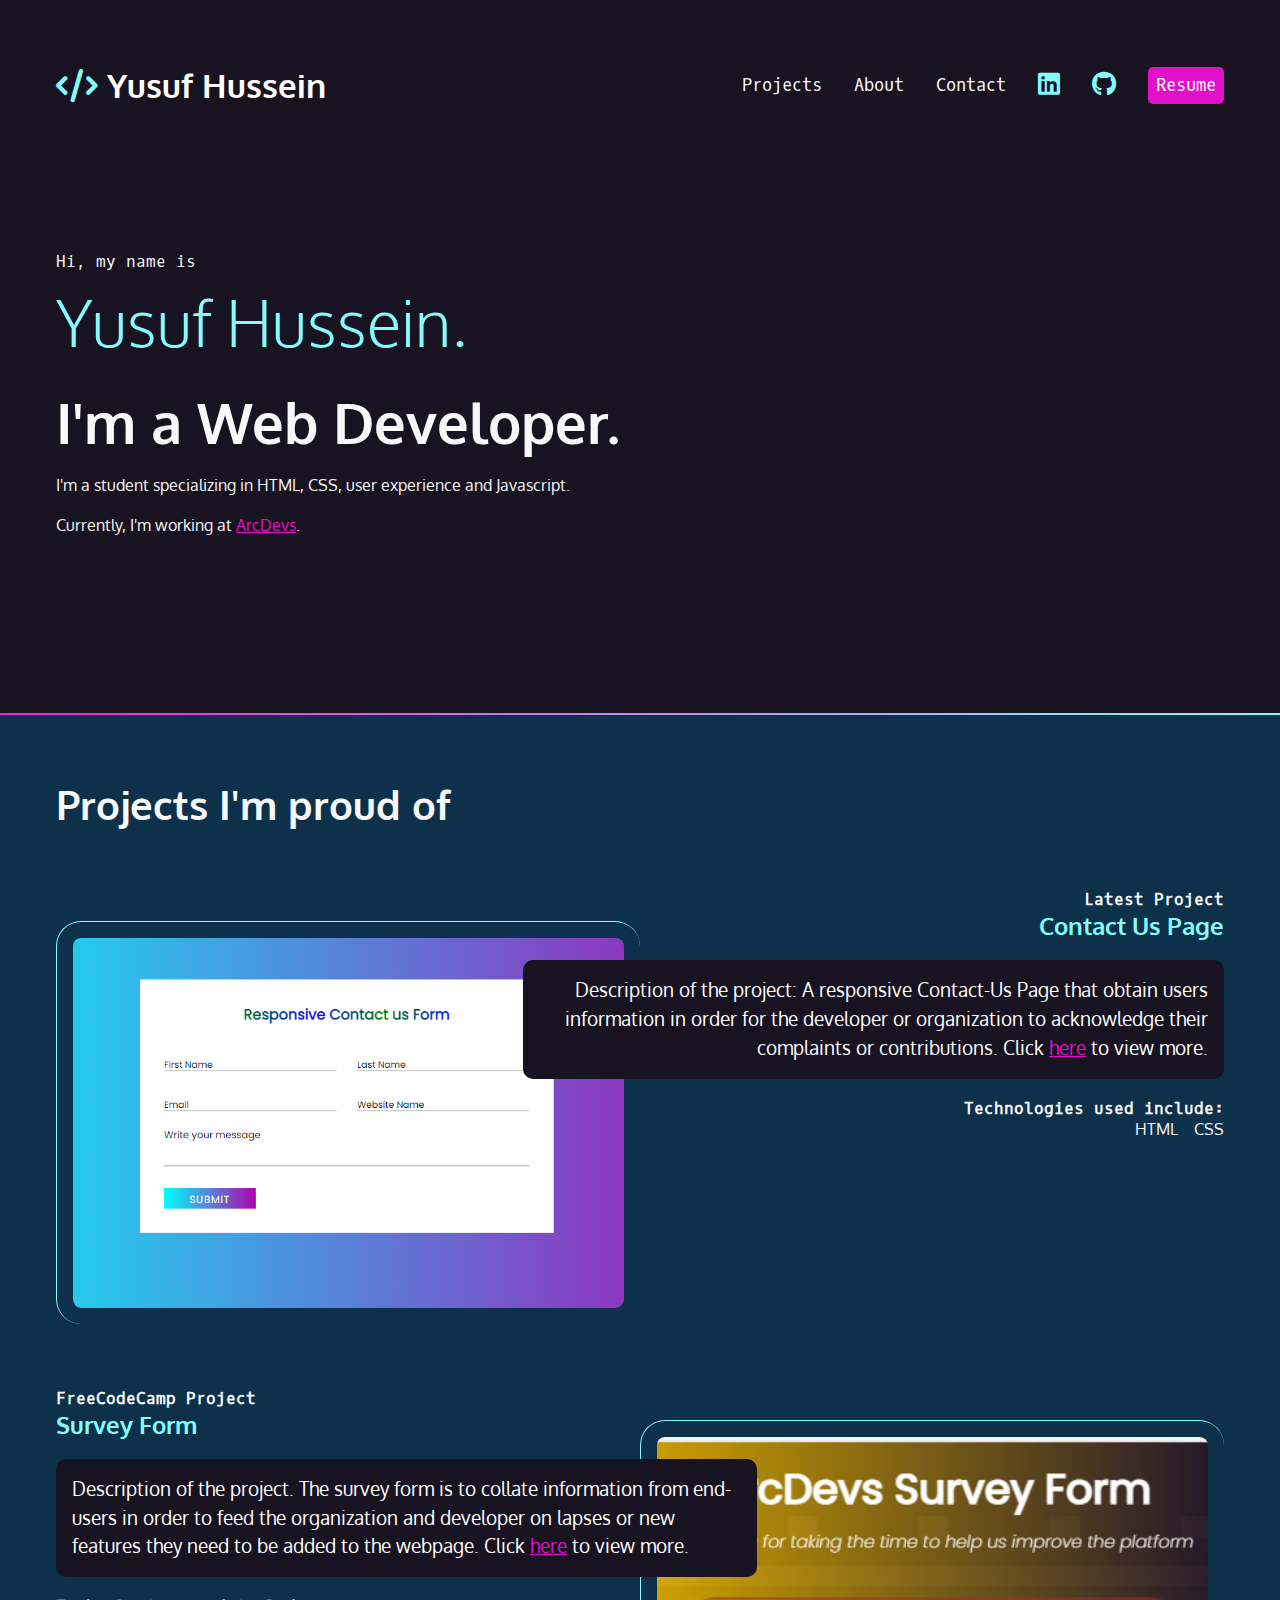
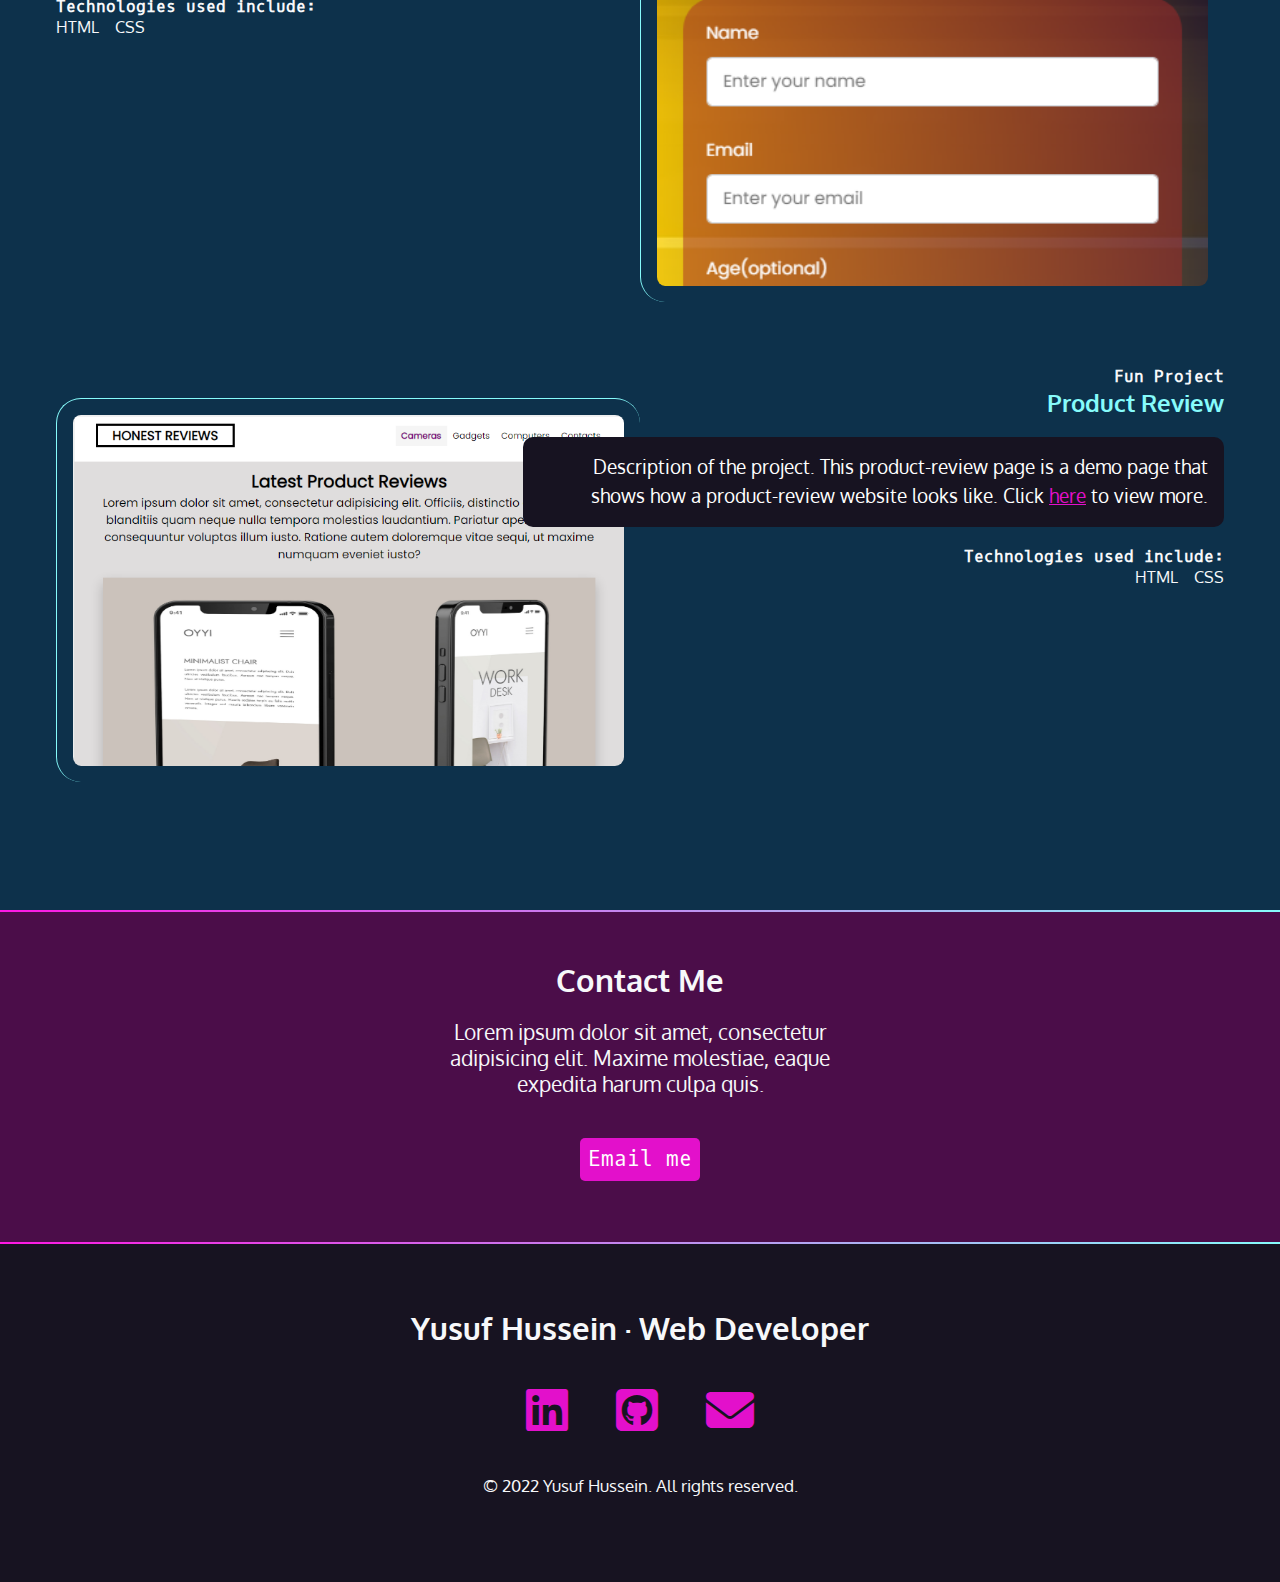
==== index.html @ 78f571a2 "Add files via upload" ====
<!DOCTYPE html>
<html lang="en">
<head>
    <meta charset="UTF-8">
    <meta http-equiv="X-UA-Compatible" content="IE=edge">
    <meta name="viewport" content="width=device-width, initial-scale=1.0">
    <link rel="stylesheet" href="https://cdnjs.cloudflare.com/ajax/libs/font-awesome/6.1.2/css/all.min.css">
    <link rel="stylesheet" href="/css/style.css">
    <title>Portfolio</title>
</head>
<body>
    <nav>
        <ul>
          <li>
            <h1><a href="index.html"><span class="logo"><span class="fa-solid fa-code" aria-hidden="true"></span><span> Yusuf Hussein</span>
              </a>
            </h1>
          </li>
          <li><a href="index.html">Projects</a></li>
          <li><a href="about.html">About</a></li>
          <li><a href="#contact">Contact</a></li>
          <li><a href="#linkedin" target="_blank"> <span class="fa-brands fa-linkedin" aria-hidden="true">
          </span>
            <span class="sr-only">LinkedIn</span></a></li>
          <li><a href="https://https://www.github.com/HayCodes" target="_blank"> <span class="fa-brands fa-github" aria-hidden="true"></span>
            <span class="sr-only">Github</span></a></li>
          <li><a href="#resume" class="button">Resume</a></li>
        </ul>
      </nav>

    <section id="intro">
        <p class="name">Hi, my name is <span>Yusuf Hussein.</span></p>
        <h2>I'm a Web Developer.</h2>
        <p>I'm a student specializing in HTML, CSS, user experience and Javascript.</p>
        <p>Currently, I'm working at <a href="#">ArcDevs</a>.</p>
    </section>
    
    <div class="gradient"></div>

    <div class="section-blue">
      <section id="projects">
        <h2>Projects I'm proud of</h2>
        <article>
        <div class="text">
        <h4>Latest Project</h4>
        <h3>Contact Us Page</h3>
        <p class="blackbox">Description of the project: A responsive Contact-Us Page that obtain users information in order for the developer or organization to acknowledge their complaints or contributions. Click <a href="https://hay-contactus.netlify.app/" target="_blank">here</a> to view more. </p>
      <h4>Technologies used include:</h4>
      <ul>
      <li>HTML</li>
      <li>CSS</li>
      </ul>
        </div>
    <img src="/images/contact-us form.png" alt="Screenshot of the Contact-Us Page."/>
      </article>
        
        <article class="reverse">
      <div class="text">
      <h4>FreeCodeCamp Project</h4>
      <h3>Survey Form</h3>
    <p class="blackbox">Description of the project. The survey form is to collate information from end-users in order to feed the organization and developer on lapses or new features they need to be added to the webpage.
    Click <a href="https://hay-surveyform.netlify.app/" target="_blank">here</a> to view more.
      </p>
      <h4>Technologies used include:</h4>
      <ul>
        <li>HTML</li>
        <li>CSS</li>
      </ul>
      </div>
      <img src="/images/survey-form.png" target="_blank" alt="Screenshot of Survey Form"/>
    </article>
    
    <article>
      <div class="text">
      <h4>Fun Project</h4>
      <h3>Product Review</h3>
    <p class="blackbox">Description of the project. This product-review page is a demo page that shows how a product-review website looks like.
    Click <a href="https://hay-reviewpage.netlify.app/">here</a> to view more.
      </p>
      <h4>Technologies used include:</h4>
      <ul>
        <li>HTML</li>
        <li>CSS</li>
      </ul>
      </div>
      <img src="/images/product-review.png" target="_blank" alt="Screenshot of Review Page"/>
    </article>
      </section>
    </div>    

    <div class="gradient"></div>

    <div class="section-plum">
    <section id="contact">
        <h2>Contact Me</h2>
        <p>
            Lorem ipsum dolor sit amet, consectetur adipisicing elit. Maxime molestiae, 
            eaque expedita harum culpa quis.
        </p>
        <p><a href="mailto:acedey4you@gmail.com" class="button">Email me</a></p>
    </section>
    </div>

    <div class="gradient"></div>

    <footer>
        <h2>Yusuf Hussein &middot; Web Developer</h2>
        <ul>
          <li>
            <a href="#" target="_blank">
              <span class="fab fa-linkedin" aria-hidden="true"></span>
              <span class="sr-only">LinkedIn</span>
            </a>
          </li>
          <li>
            <a href="https://www.github.com/HayCodes" target="_blank">
              <span class="fab fa-github-square" aria-hidden="true"></span>
              <span class="sr-only">Github</span>
            </a>
          </li>
          <li>
            <a href="mailto:acedey4you@gmail.com">
              <span class="fas fa-envelope" aria-hidden="true"></span>
              <span class="sr-only">Email</span>
            </a>
          </li>
        </ul>
        <p><small>&copy; 2022 Yusuf Hussein. All rights reserved.</small></p>
      </footer>
</body>
</html>
---- css/style.css ----
/* variables declared here - these are the colors for our pages, as well as the font stacks and sizes. */
@import url('https://fonts.googleapis.com/css2?family=Oxygen&family=Oxygen+Mono&display=swap');

:root {
    --black: #171321;
    --dkblue: #0d314b;
    --plum: #4b0d49;
    --hotmag: #ff17e4;
    --magenta: #e310cb;
    --aqua: #86fbfb;
    --white: #f7f8fa;
    --font-size: 1.3rem;
    --mono: "Oxygen mono", monospace;
    --sans: Oxygen, sans-serif;
  }
  /* border box model: https://css-tricks.com/box-sizing/ */
  html {
    box-sizing: border-box;
  }
  *,
  *::before,
  *::after {
    box-sizing: inherit;
  }
  
  /* generic styles for the page */
  body {
    padding: 0;
    margin: 0;
    font-family: var(--sans);
    background-color: var(--black);
    color: var(--white);
    font-size: var(--font-size);
    scroll-behavior: smooth;
  }
  h1,
  h2,
  h3 {
    margin: 0;
  }
  a {
    color: var(--magenta);
  }
  
  a:hover {
    color: var(--hotmag);
    text-decoration: none;
  }

  img{
    width: 100%;
  }

  /* background color divs */
  .section-plum{
    background-color: var(--plum);
  }

  .section-blue {
    background-color: var(--dkblue);
  }

  .gradient {
    background: linear-gradient(90deg, rgba(255,23,228,1) 0%, rgba(134,251,251,1) 100%);
    height: 2px;
  }

  /* intro styles */

  #intro {
    padding: 4rem 1rem 10rem 1rem;
    max-width: 1200px;
    margin: 0 auto;
  }
  
  #intro p {
    font-size: 1rem;
    line-height: 1.5;
  }
  
  #intro .name {
    font-family: var(--mono);
    font-size: 1rem;
  }
  
  .name span {
    font-family: var(--sans);
    font-size: 4rem;
    color: var(--aqua);
    display: block;
    font-weight: 300;
  }
  
  #intro h2 {
    font-size: 3.5rem;
  font-weight: bold;
  }
  
  /* contact section */
  
  #contact {
    width: 400px;
    text-align: center;
    margin: 0 auto;
    padding: 3rem 0;
  }
  
  #contact p:last-child {
    margin-top: 3rem;
  }
  
  /* navigation */
  nav {
    font-family: var(--mono);
    font-size: 80%;
    padding: 4rem 1rem;
  }
  
  nav h1 a {
    font-family: var(--sans);
  }
  
  nav ul {
    margin: 0;
    padding: 0;
    list-style-type: none;
    display: flex;
    flex-flow: row wrap;
    justify-content: center;
    align-items: center;
    gap: 2rem;
  }
  nav li:first-child {
    flex-basis: 100%;
    text-align: center;
  }
  nav [class*="fa-"] {
    font-size: 150%;
    color: var(--aqua);
  }
  nav h1 [class*="fa-"] {
    font-size: 100%;
    color: var(--aqua);
  }
  nav a {
    color: white;
    text-decoration: none;
    display: block;
  }
  
  nav a:hover,
  nav [class*="fa-"]:hover {
    color: var(--magenta);
  }
  .button {
    background-color: var(--magenta);
    color: white;
    padding: 0.5rem;
    border-radius: 5px;
    text-decoration: none;
    font-family: var(--mono);
  }
  
  .button:hover {
    color: white;
    background-color: var(--hotmag);
  }
  /* projects section */

#projects {
  padding: 4rem 1rem;
}
#projects h2 {
    font-size: 2.5rem;
    margin-bottom: calc(2.5rem * 1.5);
}
#projects h3 {
    color: var(--aqua);
}

#projects h4 {
  font-size: 1rem;
  font-family: var(--mono);
  margin: 0;
}

.blackbox {
    padding: 1rem;
    border-radius: 10px;
    color: white;
    background-color: var(--black);
    font-size: 1.2rem;
    line-height: 1.5;
}
#projects ul {
    list-style-type: none;
    padding: 0;
    margin: 0;
    display: flex;
    flex-flow: row wrap;
    justify-content: flex-start;
    gap: 1rem;
    font-size: 1rem;
}
#projects img {
    margin: 2rem 0 4rem 0;
    padding: 1rem;
    border-left: 1px solid var(--aqua);
    border-top: 1px solid var(--aqua);
    border-radius: 25px;
}
/* footer section */

footer {
    text-align: center;
    padding: 4rem 0;
}

footer ul {
    list-style-type: none;
    padding: 0;
    margin: 2rem 0;
    display: flex;
    flex-flow: row wrap;
    justify-content: center;
    gap: 3rem;
    font-size: 3rem;
}

@media (min-width: 800px) {
  article {
    display: grid;
    grid-template-columns: repeat(10, 1fr);
  }
  
  #projects{
    max-width: 1200px;
    margin: 0 auto;
  }

  #projects img {
    grid-column: 1/6;
    grid-row: 1/2;
  }
  .text {
    grid-column: 5/11;
    grid-row: 1/2;
    order: 2;
    text-align: right;
  }
  #projects ul {
    justify-content: flex-end;
  }
  #projects .reverse .text {
    grid-column: 1/7;
    order: 2;
    text-align: left;
  }
  #projects .reverse img {
    grid-column: 6/11;
    grid-row: 1/2;
  }
  #projects .reverse ul {
    justify-content: flex-start;
  }
  
}
@media (min-width: 850px) {
    nav {
        max-width: 1200px;
        margin: 0 auto;
    }
    nav li:first-child {
        flex-basis: auto;
        text-align: left;
        margin-right: auto;
    }
}
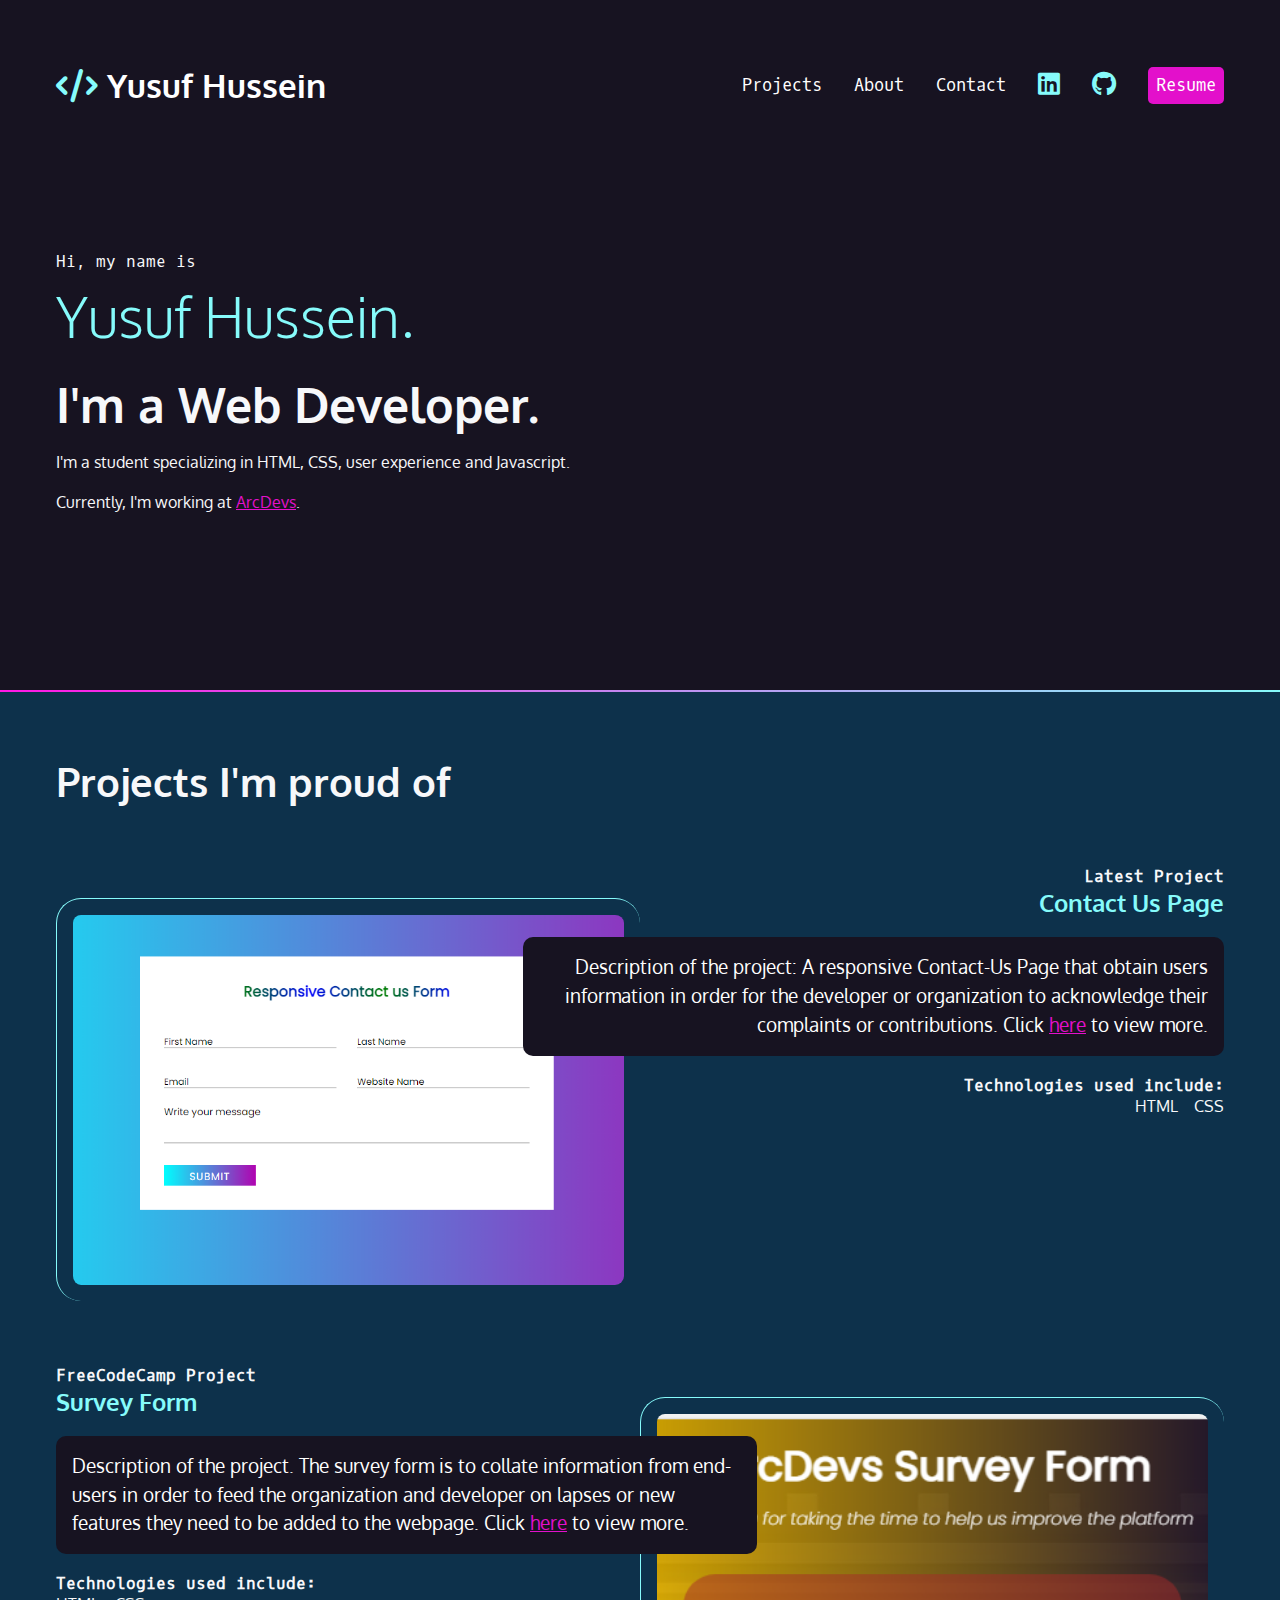
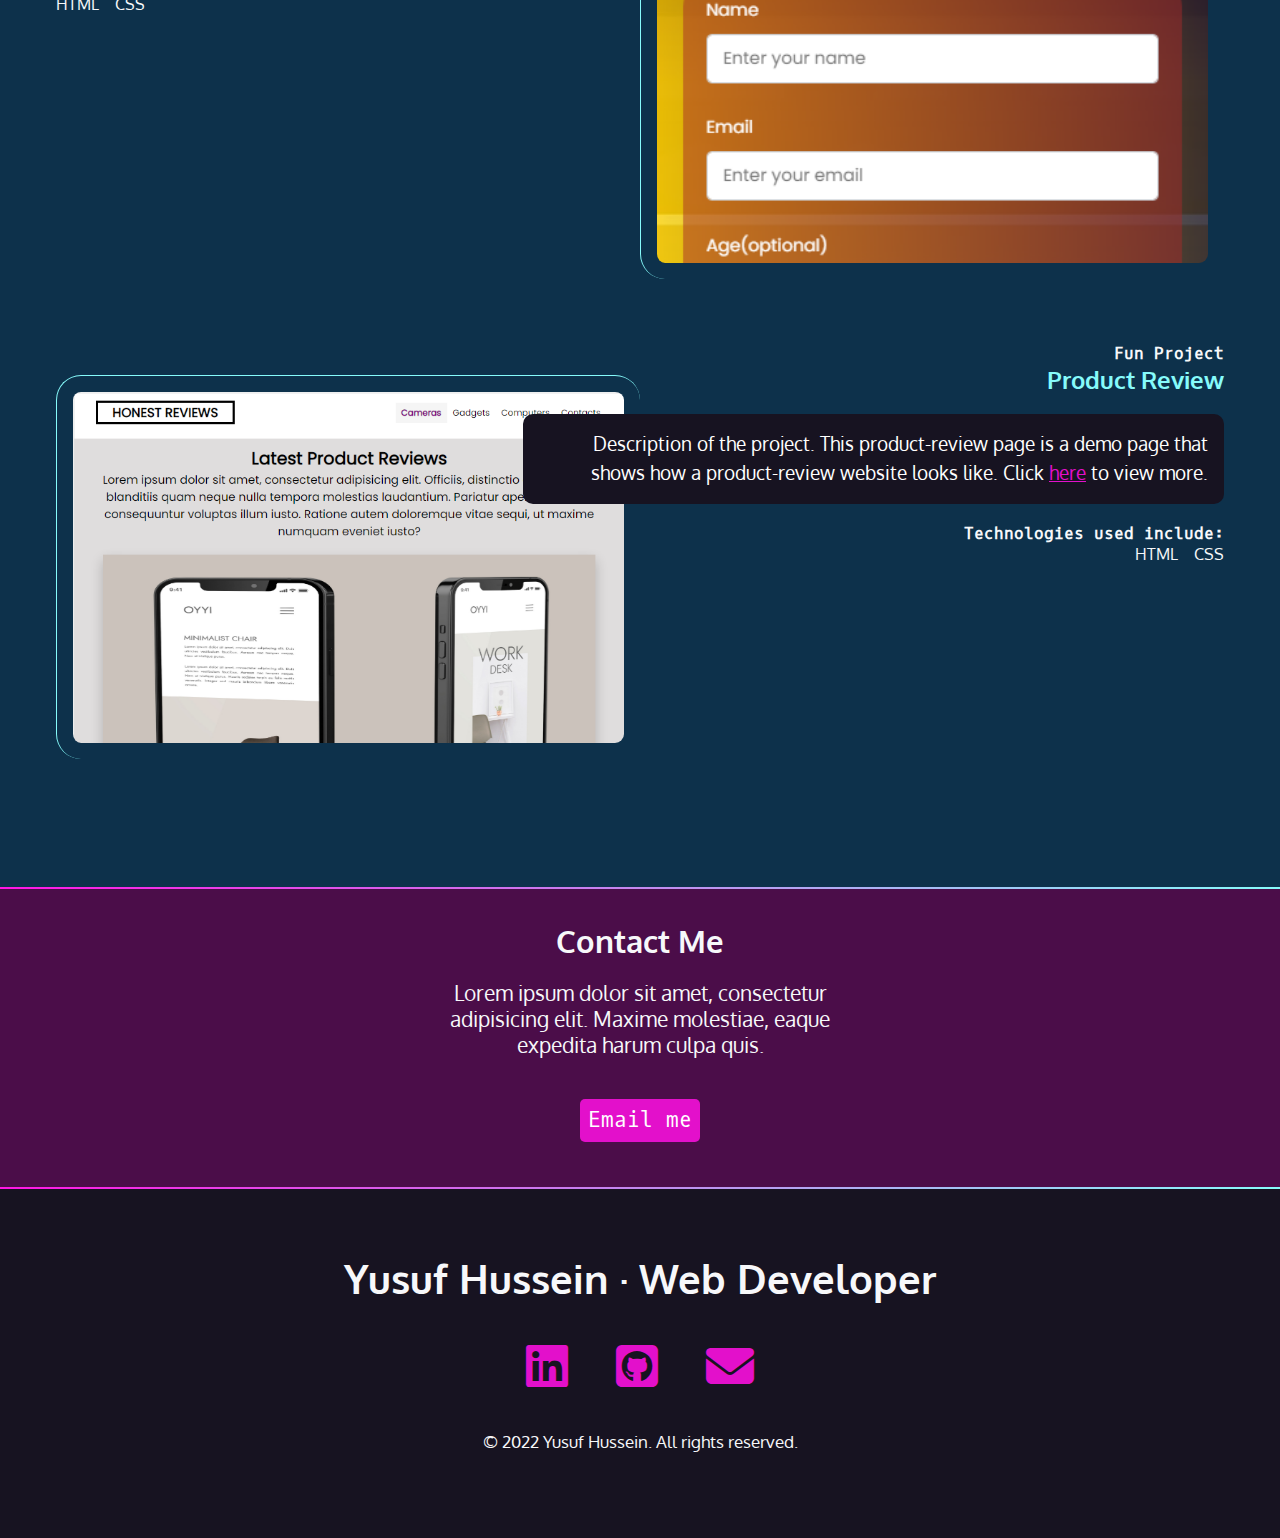
==== commit 47534995: "Update index.html" ====
--- a/index.html
+++ b/index.html
@@ -24,7 +24,7 @@
             <span class="sr-only">LinkedIn</span></a></li>
           <li><a href="https://https://www.github.com/HayCodes" target="_blank"> <span class="fa-brands fa-github" aria-hidden="true"></span>
             <span class="sr-only">Github</span></a></li>
-          <li><a href="#resume" class="button">Resume</a></li>
+          <li><a href="https://drive.google.com/file/d/1DqgW3mkNfBqFeBPDhg9z5pF--ti7_LMm/view?usp=sharing" target="_blank" class="button">Resume</a></li>
         </ul>
       </nav>
 
--- a/css/style.css
+++ b/css/style.css
@@ -85,24 +85,25 @@
   
   .name span {
     font-family: var(--sans);
-    font-size: 4rem;
+    font-size: 3.5rem;
     color: var(--aqua);
     display: block;
     font-weight: 300;
   }
   
   #intro h2 {
-    font-size: 3.5rem;
+    font-size: 3rem;
   font-weight: bold;
   }
   
   /* contact section */
   
   #contact {
-    width: 400px;
+    max-width: 400px;
+    width: 300px;
     text-align: center;
     margin: 0 auto;
-    padding: 3rem 0;
+    padding: 2rem 0;
   }
   
   #contact p:last-child {
@@ -216,6 +217,10 @@
     padding: 4rem 0;
 }
 
+footer h2 {
+  font-size: 100%;
+}
+
 footer ul {
     list-style-type: none;
     padding: 0;
@@ -224,7 +229,7 @@
     flex-flow: row wrap;
     justify-content: center;
     gap: 3rem;
-    font-size: 3rem;
+    font-size: 2.5rem;
 }
 
 @media (min-width: 800px) {
@@ -263,6 +268,20 @@
   #projects .reverse ul {
     justify-content: flex-start;
   }
+
+  footer ul{
+    font-size: 3rem;
+  }
+
+  footer h2{
+    font-size: 2.5rem;
+  }
+
+  #contact{
+    width: 400px;
+  }
+
+
   
 }
 @media (min-width: 850px) {
